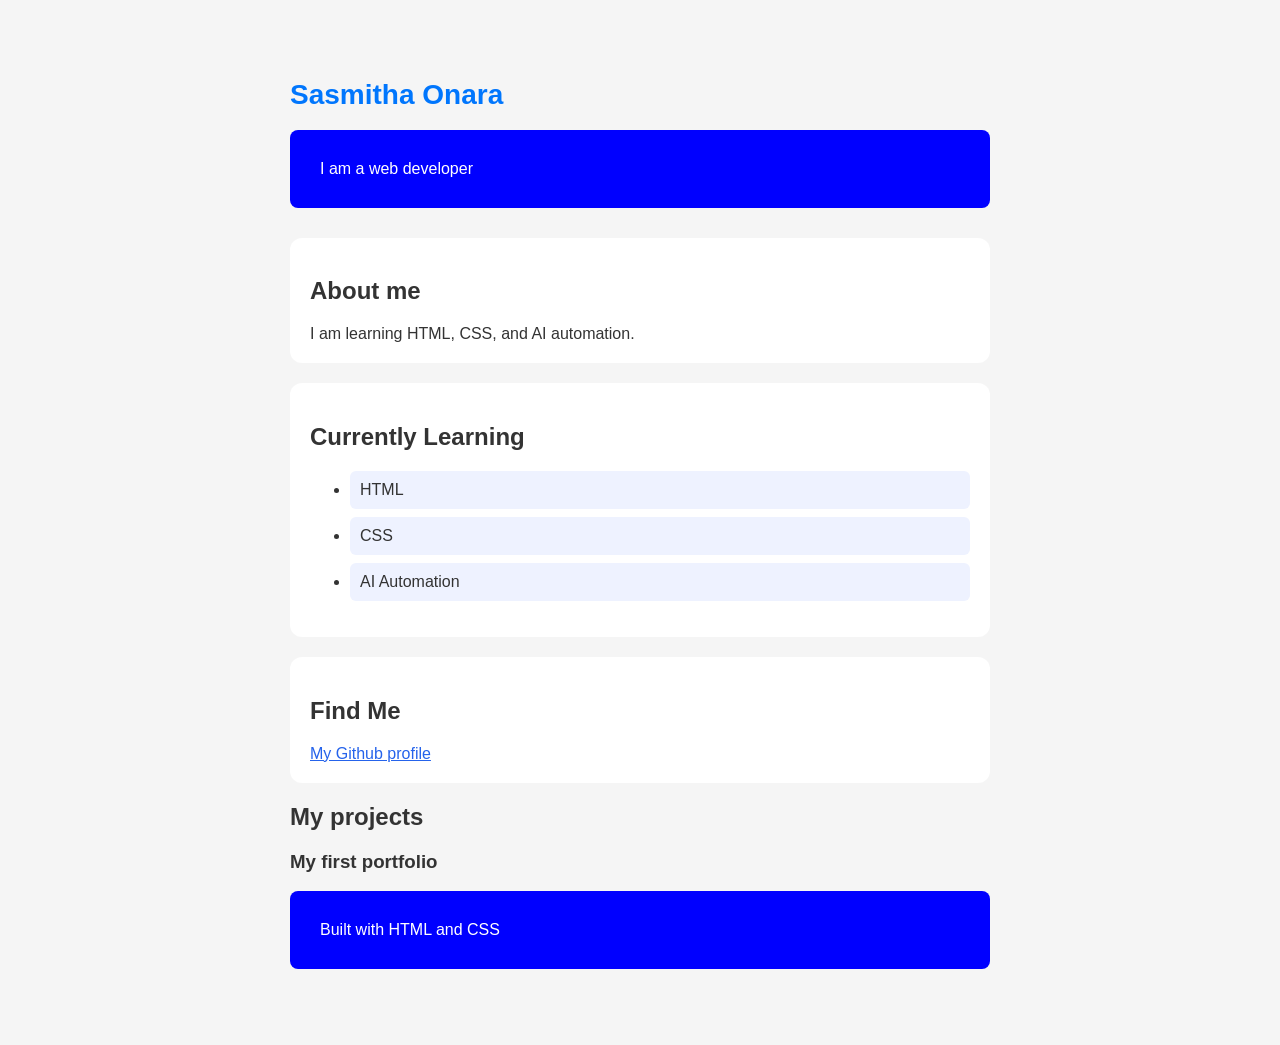
==== index.html @ ee61d4bd "Update portfolio name and GitHub link" ====
<!DOCTYPE html>
<html lang="en">
    <link rel="stylesheet" href="style.css">
    <head>
        <meta charset="UTF-8">
        <meta name="viewport" content="width=device-width, initial-scale=1.0">
        <title>sasmitha   portfolio</title>
    </head>
    <body>
        <h1>Sasmitha Onara</h1>
        <p>I am a web developer</p>
        <section class="about"> 
            <h2>About me</h2>
            <p>I am learning HTML, CSS, and AI automation.</p>
        </section>
        <section class="skills">
            <h2>Currently Learning</h2>
            <ul>
                <li>HTML</li>
                <li>CSS</li>
                <li>AI Automation</li>
            </ul>
        </section>

        <section class="contact">
            <h2>Find Me</h2>
            <a href="https://github.com/sasmitha-Onara">My Github profile</a>
        </section>
        <section class="projects">
            <h2>My projects</h2>
            <h3>My first portfolio</h3>
            <p>Built with HTML and CSS</p>
        </section>
    </body>
</html>
---- style.css ----
body {
    background: #f5f5f5;
    color: #333;
    font-family: Arial, sans-serif;
    padding: 60px;
    max-width: 700px;
    margin: 0 auto;
}
h1 {
    color: #0076fd;
    font-size: 28px;
}
p {
    color: white;
    background: blue;
    padding: 30px;
    border-radius: 8px;
    margin-top: 10px;
}
.about {
    background: white;
    padding: 20px;
    margin-top: 30px;
    border-radius: 12px;
}
.about p{
    background: transparent;
    color: #333;
    padding: 0;
    margin: 0;
}
.skills{
    background: white;
    padding: 20px;
    margin-top: 20px;
    border-radius: 12px;
}
.skills li{
    background: #eef2ff;
    padding: 10px;
    margin-bottom: 8px;
    border-radius: 6px;
}
.contact{
    background: white;
    padding: 20px;
    margin-top: 20px;
    border-radius: 12px;
}
.contact a{
    color: #2563eb;
}
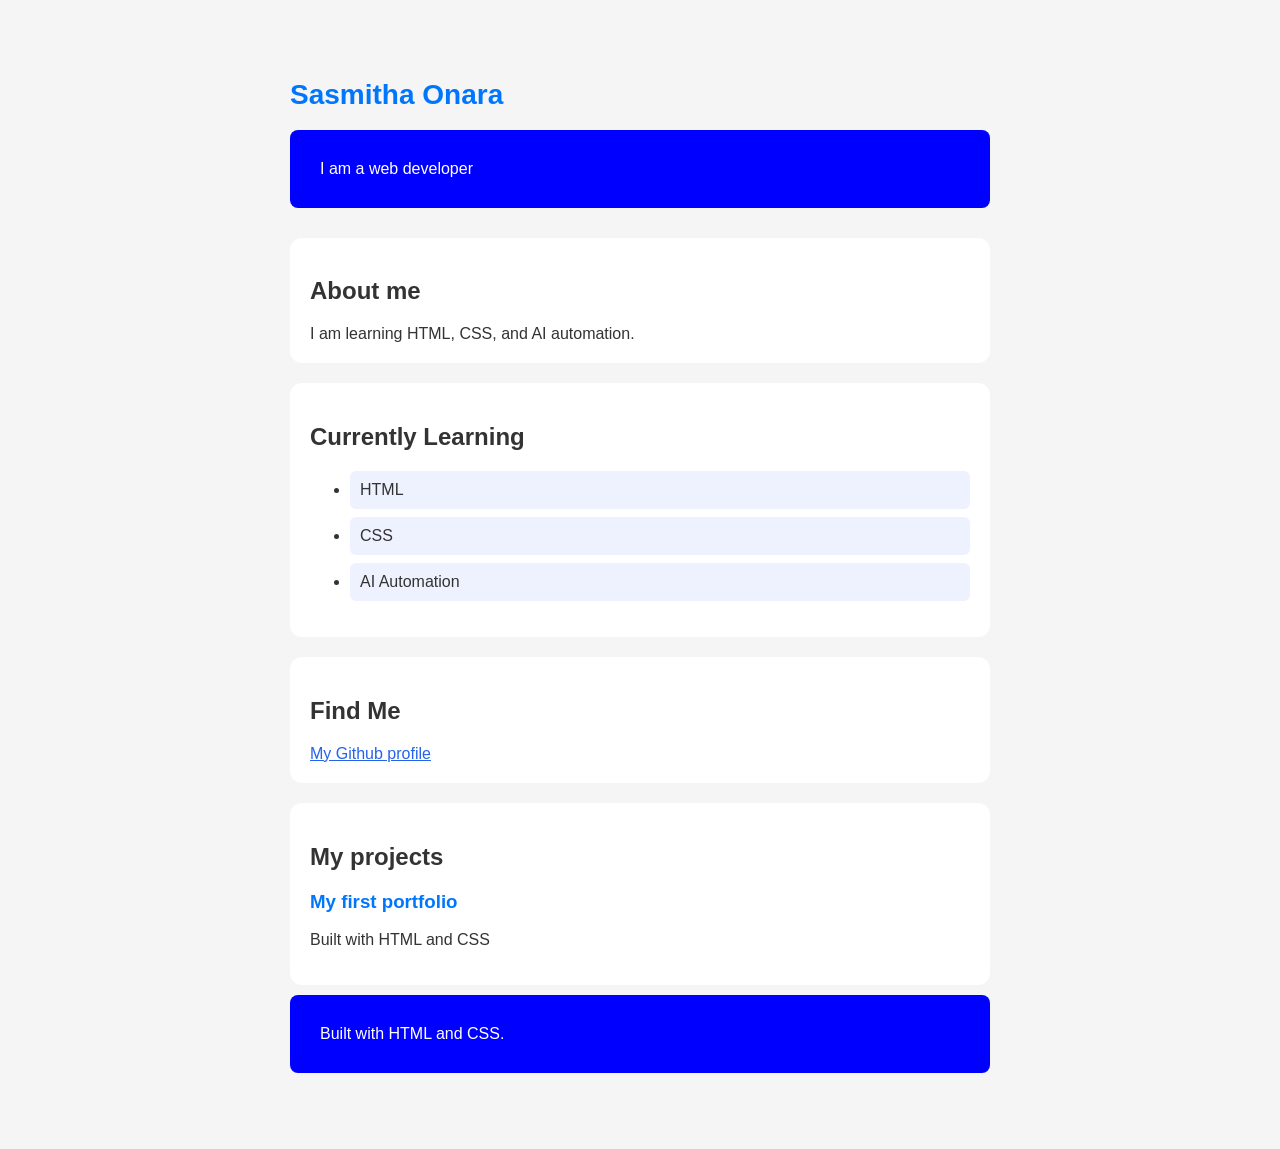
==== commit 3bc0a09e: "Polish project description" ====
--- a/index.html
+++ b/index.html
@@ -31,5 +31,6 @@
             <h3>My first portfolio</h3>
             <p>Built with HTML and CSS</p>
         </section>
+        <p>Built with HTML and CSS.</p>
     </body>
 </html>
--- a/style.css
+++ b/style.css
@@ -49,4 +49,19 @@
 }
 .contact a{
     color: #2563eb;
+}
+.projects {
+    background: white;
+    padding: 20px;
+    margin-top: 20px;
+    border-radius: 12px;
+}
+.projects p{
+    background: transparent;
+    color: #333;
+    padding: 0;
+    margin-top: 8px;
+}
+.projects h3{
+    color: #0076fd;
 }
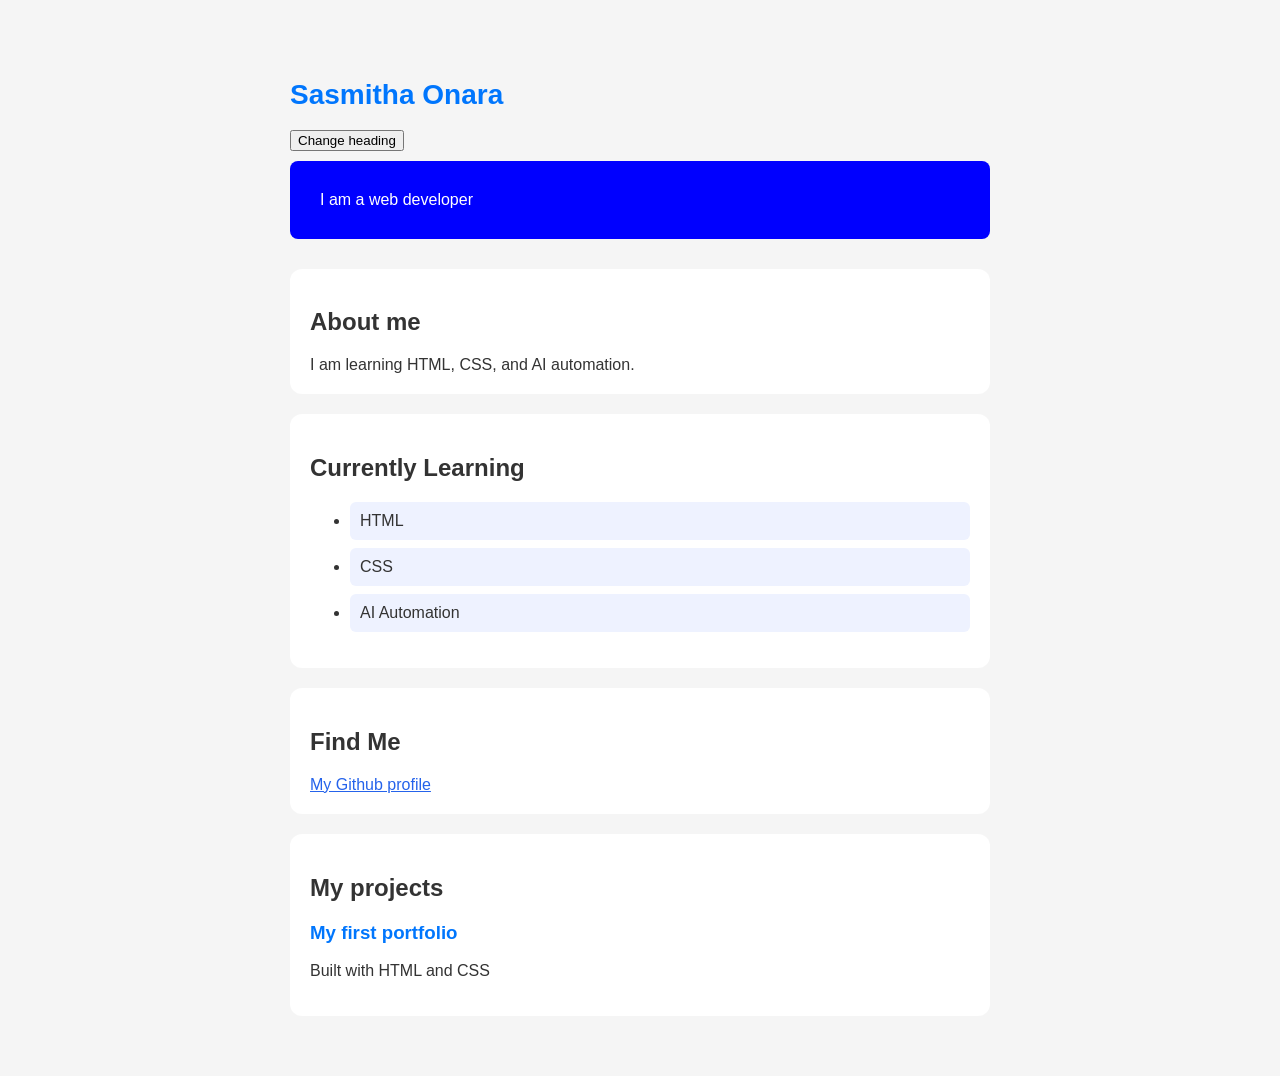
==== commit 1a7d435e: "change new values" ====
--- a/index.html
+++ b/index.html
@@ -1,13 +1,14 @@
 <!DOCTYPE html>
 <html lang="en">
-    <link rel="stylesheet" href="style.css">
     <head>
+        <link rel="stylesheet" href="style.css">
         <meta charset="UTF-8">
         <meta name="viewport" content="width=device-width, initial-scale=1.0">
         <title>sasmitha   portfolio</title>
     </head>
     <body>
         <h1>Sasmitha Onara</h1>
+        <button id="changeHeading">Change heading</button>
         <p>I am a web developer</p>
         <section class="about"> 
             <h2>About me</h2>
@@ -31,6 +32,6 @@
             <h3>My first portfolio</h3>
             <p>Built with HTML and CSS</p>
         </section>
-        <p>Built with HTML and CSS.</p>
+        <script src="app.js"></script>
     </body>
 </html>
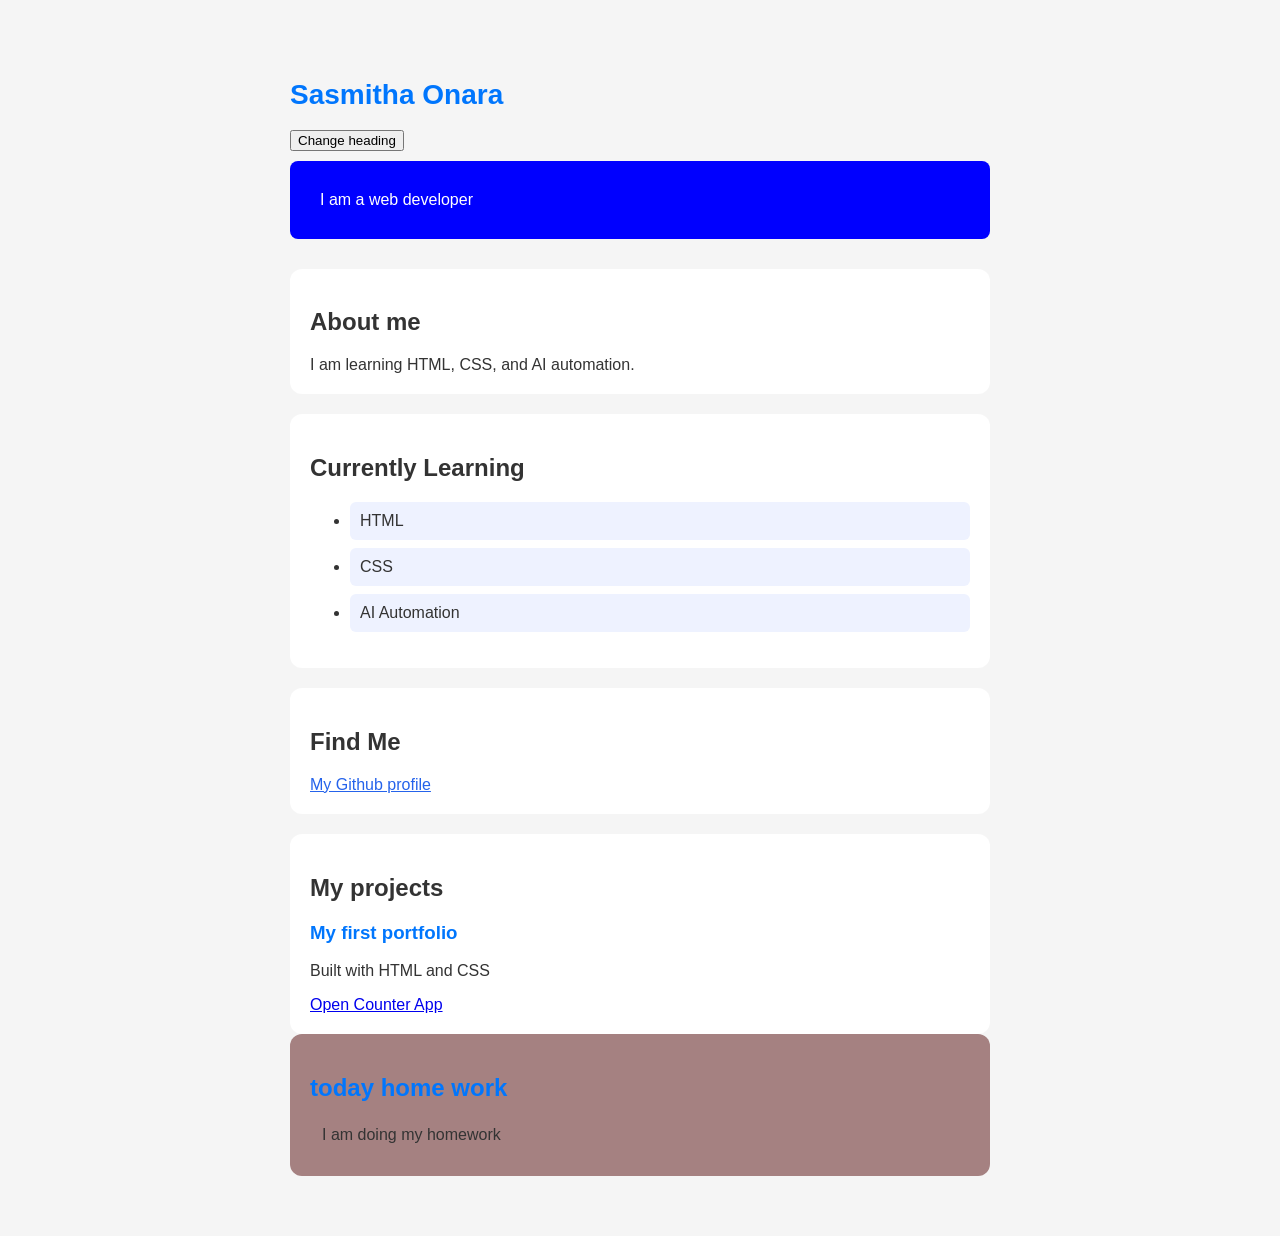
==== commit 884dcc99: "add counter app and portfolio link" ====
--- a/index.html
+++ b/index.html
@@ -31,7 +31,13 @@
             <h2>My projects</h2>
             <h3>My first portfolio</h3>
             <p>Built with HTML and CSS</p>
+            <a href="counter.html">Open Counter App</a>
         </section>
+        <section class="practise">
+            <h2>today home work</h2>
+            <p>I am doing my homework</p>
+        </section>
+
         <script src="app.js"></script>
     </body>
 </html>
--- a/style.css
+++ b/style.css
@@ -64,4 +64,18 @@
 }
 .projects h3{
     color: #0076fd;
-}+}
+.practise {
+    background: rgb(165, 129, 129);
+    padding: 20px;
+    border-radius: 12px;
+}
+.practise h2 {
+    color: #0076fd;
+}
+.practise p{
+    background: transparent;
+    color: #333;
+    padding: 4px;
+    margin: 8px ;
+}
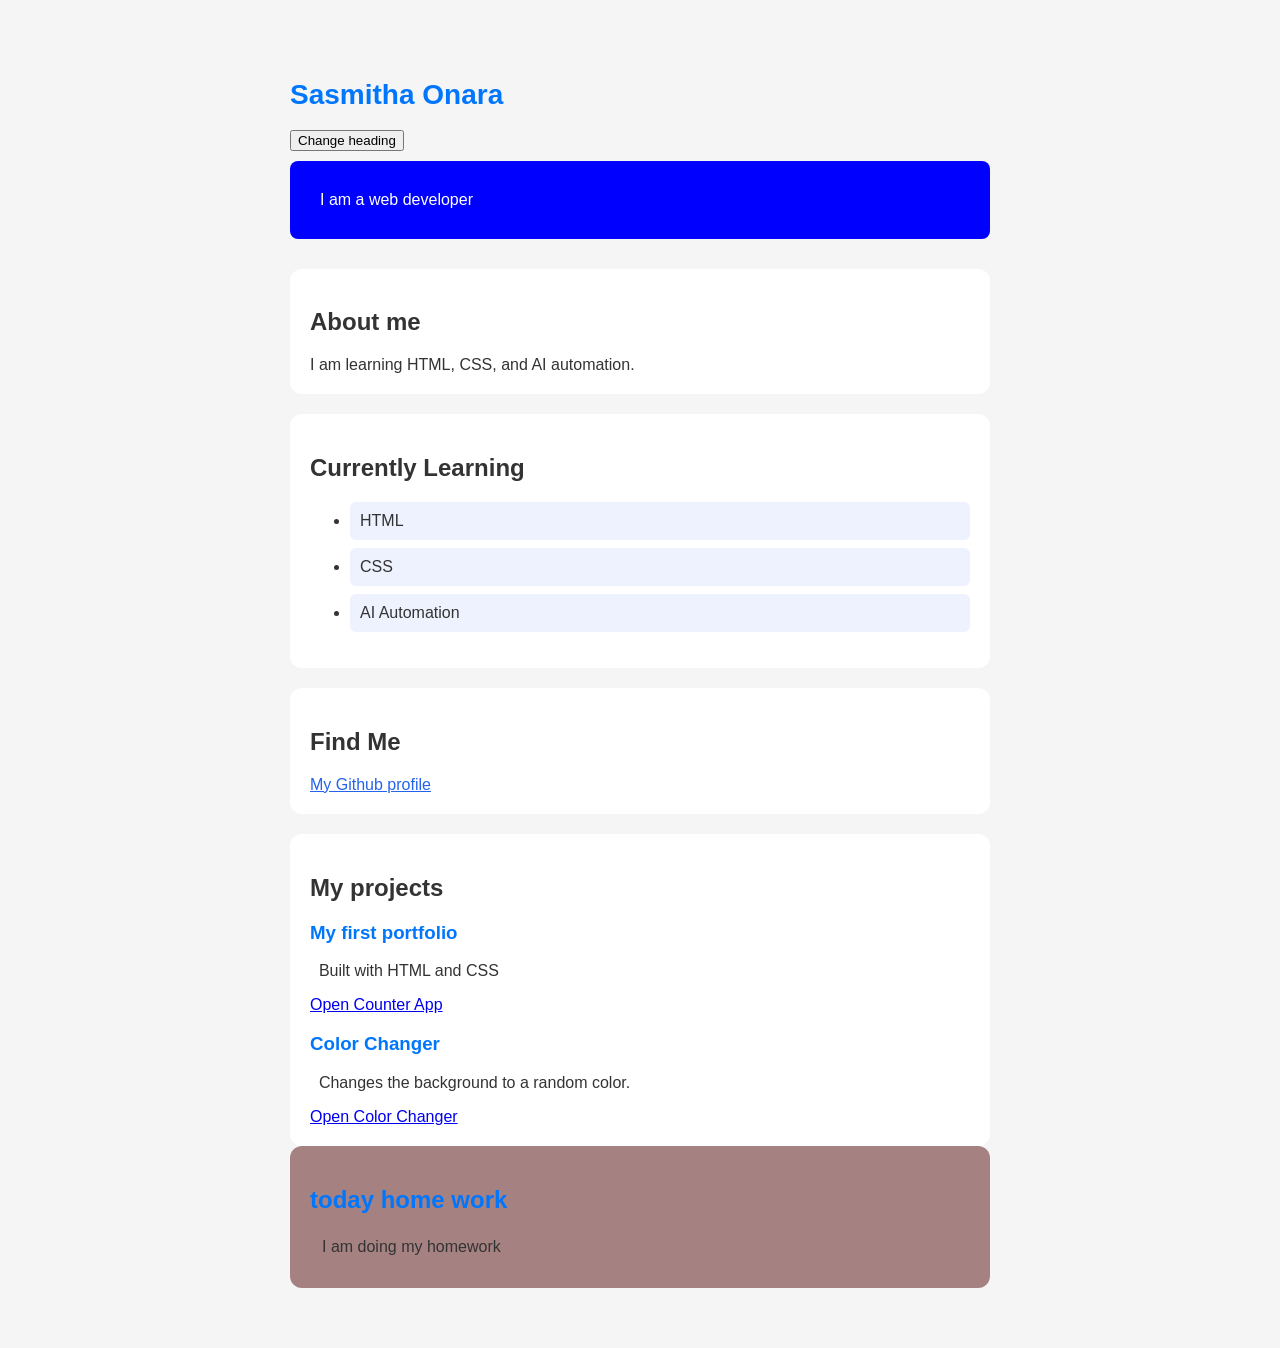
==== commit 38b5cdcd: "Add color changer and portfolio link" ====
--- a/index.html
+++ b/index.html
@@ -30,8 +30,11 @@
         <section class="projects">
             <h2>My projects</h2>
             <h3>My first portfolio</h3>
-            <p>Built with HTML and CSS</p>
+            <p>&nbsp Built with HTML and CSS</p>
             <a href="counter.html">Open Counter App</a>
+            <h3>Color Changer</h3>
+            <p>&nbsp Changes the background to a random color.</p>
+            <a href="color.html">Open Color Changer</a>
         </section>
         <section class="practise">
             <h2>today home work</h2>
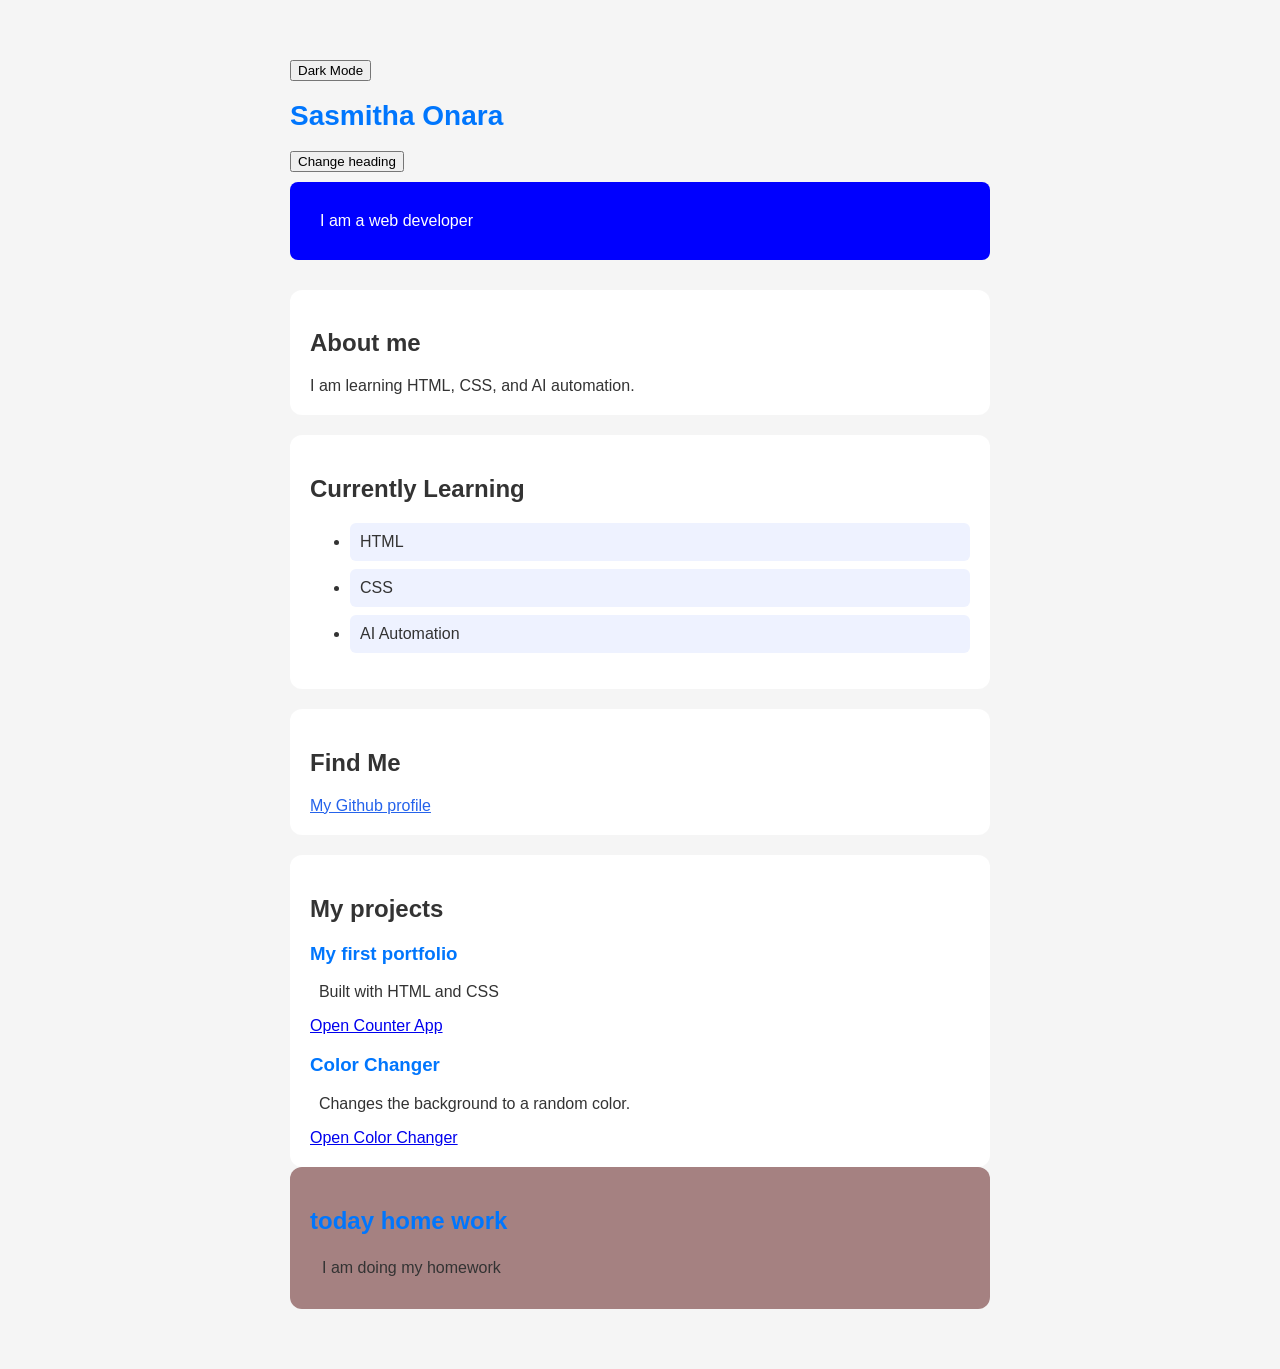
==== commit 557f7762: "Add portfolio dark mode toggle" ====
--- a/index.html
+++ b/index.html
@@ -7,6 +7,7 @@
         <title>sasmitha   portfolio</title>
     </head>
     <body>
+        <button id="themeToggle">Dark Mode</button>
         <h1>Sasmitha Onara</h1>
         <button id="changeHeading">Change heading</button>
         <p>I am a web developer</p>
--- a/style.css
+++ b/style.css
@@ -79,3 +79,7 @@
     padding: 4px;
     margin: 8px ;
 }
+body.dark {
+    background: #1a1a1a;
+    color: #f0f0f0;
+}
